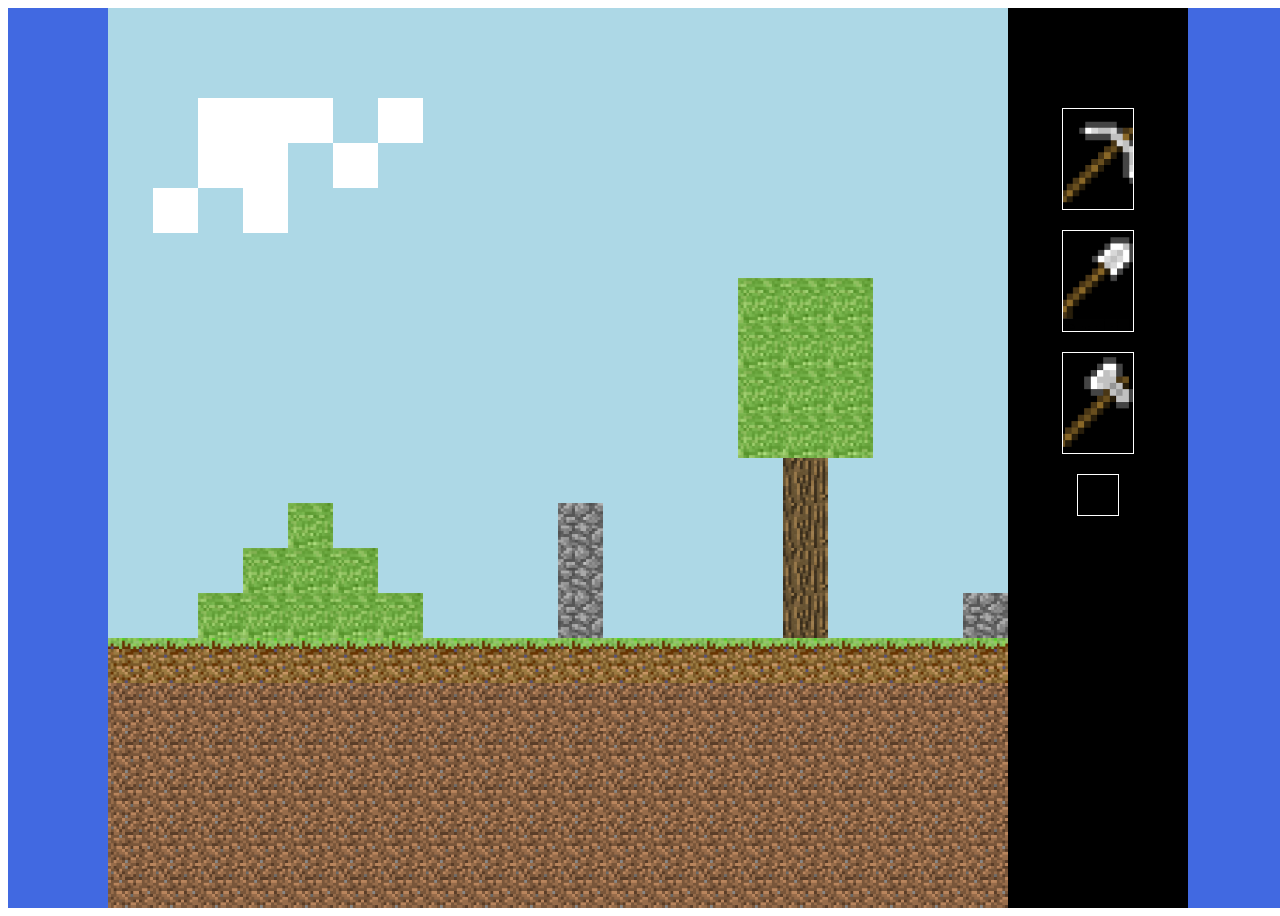
==== index.html @ 49f54f2f "index name" ====
<!DOCTYPE html>
<html lang="en">
  <head>
    <meta charset="UTF-8" />
    <meta http-equiv="X-UA-Compatible" content="IE=edge" />
    <meta name="viewport" content="width=device-width, initial-scale=1.0" />
    <title>!!!Mincraft</title>
    <link rel="stylesheet" href="./style.css" />
    <script src="./backupScript.js" defer></script>
  </head>
  <body>
    <div class="container">
      <div class="game-board">
        <!--  Dynamically draw the game with default -->
      </div>
      <div class="sidebar">
        <div class="sidebar__tools">
          <div class="pickaxe tool" data-tool="1"></div>
          <div class="shovel tool" data-tool="2"></div>
          <div class="axe tool" data-tool="3"></div>
          <div class="inventory"></div>
        </div>
      </div>
    </div>
  </body>
</html>
---- style.css ----
.container {
  display: flex;
  justify-content: center;
  width: 100vw;
  height: 100vh;
  background-color: royalblue;
}

.game-board {
  display: grid;
  background-color: white;
  width: 100vmin;
  height: 100vmin;
  grid-template-columns: repeat(20, 1fr);
  grid-template-rows: repeat(20, 1fr);
}

.sky {
  background-color: lightblue;
}

.cloud {
  background-color: white;
}
.grass {
  background: url(/images/grass.jpg) no-repeat center center/cover;
}

.tree {
  background: url(/images/tree.jpg) no-repeat center center/cover;
}

.trunk {
  background: url(/images/trunk.jpg) no-repeat center center/cover;
}

.stone {
  background: url(/images/stone.jpg) no-repeat center center/cover;
}

.dirt {
  background: url(/images/dirt.jpg) no-repeat center center/cover;
}

.sidebar {
  background-color: black;
  width: 20vmin;
  height: 100vmin;
  display: flex;
  /* align-items: center; */
  justify-content: center;
}

.sidebar__tools {
  display: flex;
  margin-top: 100px;
  flex-direction: column;
}

.tool {
  height: 100px;
  width: 70px;
  border: 1px solid white;
  margin-bottom: 20px;
}

.pickaxe {
  background: url(/images/pickaxe.png) no-repeat center center/cover;
}
.shovel {
  background: url(/images/shovel.png) no-repeat center center/cover;
}
.axe {
  background: url(/images/axe.png) no-repeat center center/cover;
}

.inventory {
  height: 40px;
  width: 40px;
  border: 1px solid white;
  margin: 0 auto;
}

.selected-tool {
  background-color: royalblue;
  border: transparent;
}
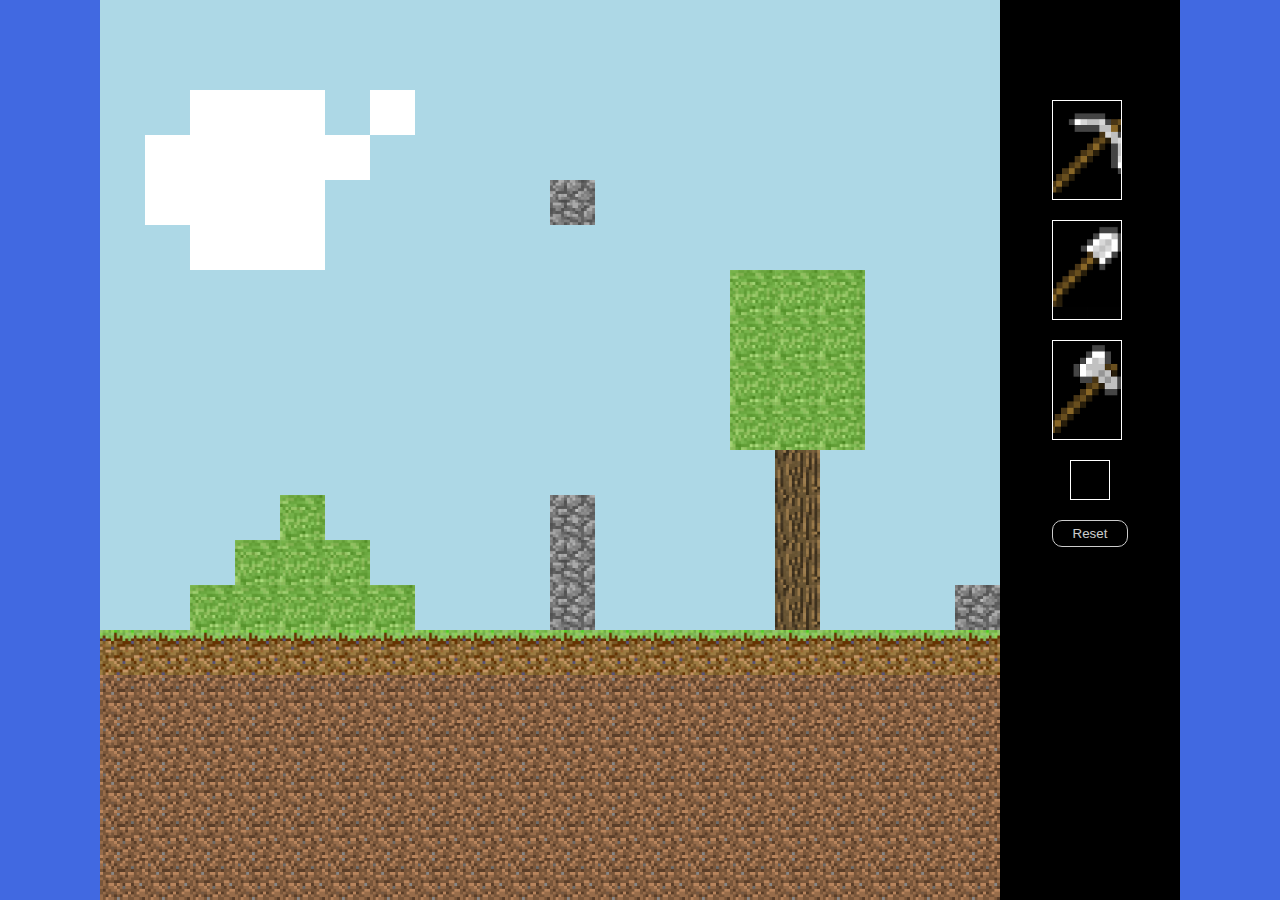
==== commit 04fe767b: "Reset" ====
--- a/index.html
+++ b/index.html
@@ -19,6 +19,9 @@
           <div class="shovel tool" data-tool="2"></div>
           <div class="axe tool" data-tool="3"></div>
           <div class="inventory"></div>
+          <form action="">
+            <input type="submit" value="Reset" />
+          </form>
         </div>
       </div>
     </div>
--- a/style.css
+++ b/style.css
@@ -1,3 +1,8 @@
+* {
+  margin: 0;
+  padding: 0;
+  box-sizing: border-box;
+}
 .container {
   display: flex;
   justify-content: center;
@@ -22,6 +27,7 @@
 .cloud {
   background-color: white;
 }
+
 .grass {
   background: url(/images/grass.jpg) no-repeat center center/cover;
 }
@@ -40,6 +46,10 @@
 
 .dirt {
   background: url(/images/dirt.jpg) no-repeat center center/cover;
+}
+
+.game-board div:hover {
+  border: 1px dotted white;
 }
 
 .sidebar {
@@ -81,7 +91,30 @@
   margin: 0 auto;
 }
 
+.inventory-preesed {
+  border: 2px solid blue;
+}
+
 .selected-tool {
   background-color: royalblue;
   border: transparent;
 }
+
+form {
+  text-align: center;
+}
+
+form input {
+  margin-top: 20px;
+  padding: 5px 20px;
+  border-radius: 10px;
+  background-color: black;
+  color: white;
+  border: white 1px solid;
+  opacity: 0.8;
+}
+
+form input:hover {
+  cursor: pointer;
+  opacity: 1;
+}
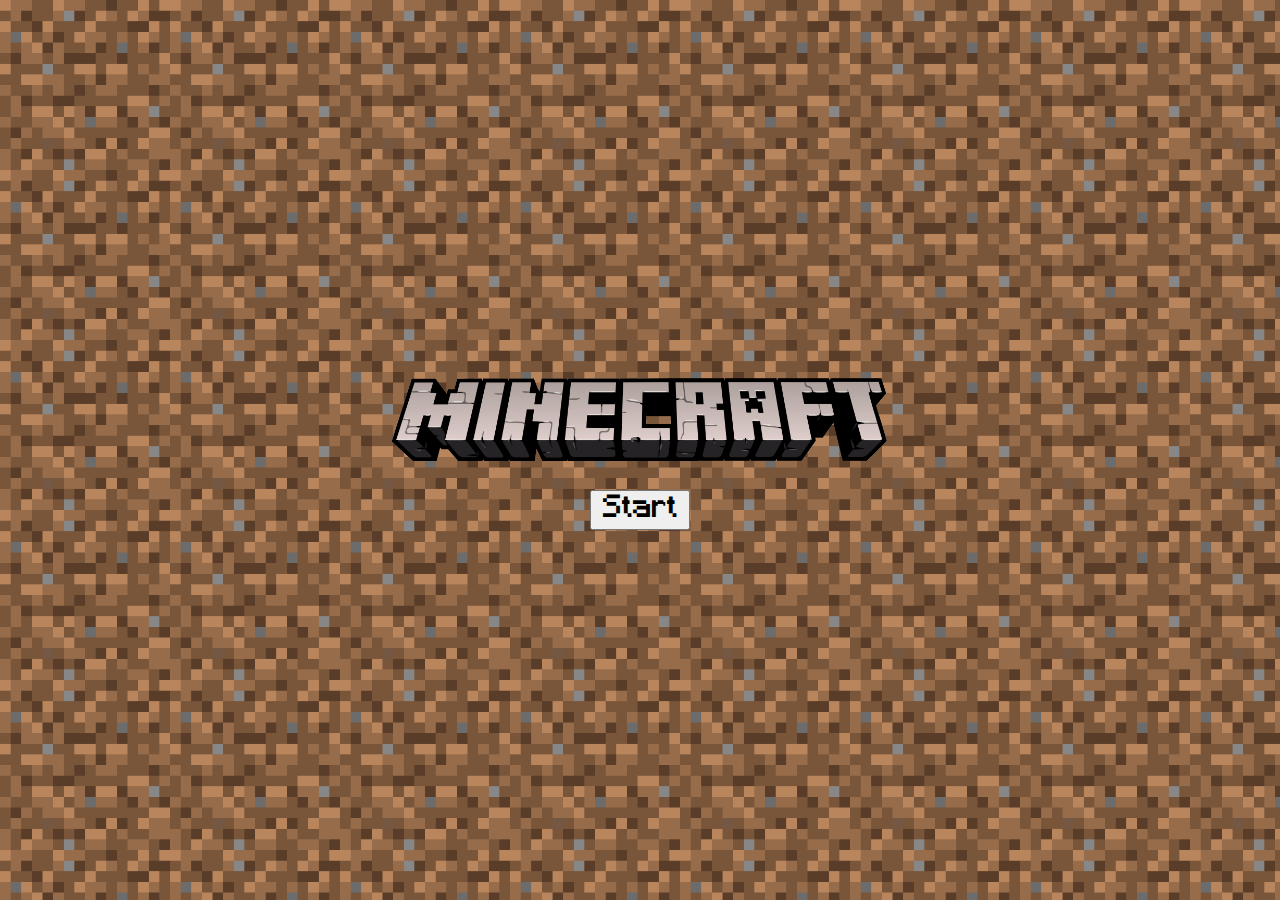
==== commit 4f634f70: "opening screen and responsivnes" ====
--- a/index.html
+++ b/index.html
@@ -9,10 +9,12 @@
     <script src="./backupScript.js" defer></script>
   </head>
   <body>
-    <div class="container">
-      <div class="game-board">
-        <!--  Dynamically draw the game with default -->
-      </div>
+    <div class="opening">
+      <figure class="opening__logo"></figure>
+      <button>Start</button>
+    </div>
+    <div class="container display-none">
+      <div class="game-board"></div>
       <div class="sidebar">
         <div class="sidebar__tools">
           <div class="pickaxe tool" data-tool="1"></div>
--- a/style.css
+++ b/style.css
@@ -1,8 +1,42 @@
+@font-face {
+  font-family: "mincraft";
+  src: url(/fonts/Minecraft.ttf);
+}
+
 * {
   margin: 0;
   padding: 0;
   box-sizing: border-box;
 }
+
+body {
+  font-family: "mincraft";
+}
+
+.opening {
+  height: 100vh;
+  background: url(/images/dirt.jpg);
+  background-size: 170px 170px;
+  display: flex;
+  flex-direction: column;
+  justify-content: center;
+  align-items: center;
+}
+
+.opening__logo {
+  background: url(/images/logo.png) no-repeat center center/cover;
+  height: 100px;
+  width: 500px;
+}
+
+.opening button {
+  margin-top: 20px;
+  font-family: "mincraft";
+  font-size: 30px;
+  width: 100px;
+  height: 40px;
+}
+
 .container {
   display: flex;
   justify-content: center;
@@ -57,7 +91,6 @@
   width: 20vmin;
   height: 100vmin;
   display: flex;
-  /* align-items: center; */
   justify-content: center;
 }
 
@@ -118,3 +151,55 @@
   cursor: pointer;
   opacity: 1;
 }
+
+.display-none {
+  display: none;
+}
+
+@media (max-width: 500px) {
+  .opening__logo {
+    height: 70px;
+    width: 300px;
+  }
+
+  .opening button {
+    margin-top: 15px;
+    font-size: 24px;
+    width: 80px;
+    height: 30px;
+  }
+
+  .container {
+    flex-direction: column;
+  }
+
+  .sidebar {
+    background-color: black;
+    width: 100vmin;
+    height: 20vh;
+    display: flex;
+    align-items: center;
+  }
+  .sidebar__tools {
+    flex-direction: row;
+    margin-top: 0;
+    justify-content: space-around;
+    align-items: center;
+  }
+
+  .tool {
+    margin-bottom: 0;
+    margin-right: 15px;
+    height: 70px;
+  }
+
+  .inventory {
+    margin: initial;
+  }
+
+  form input {
+    margin-top: 0;
+    margin-left: 10px;
+    padding: 5px 20px;
+  }
+}
